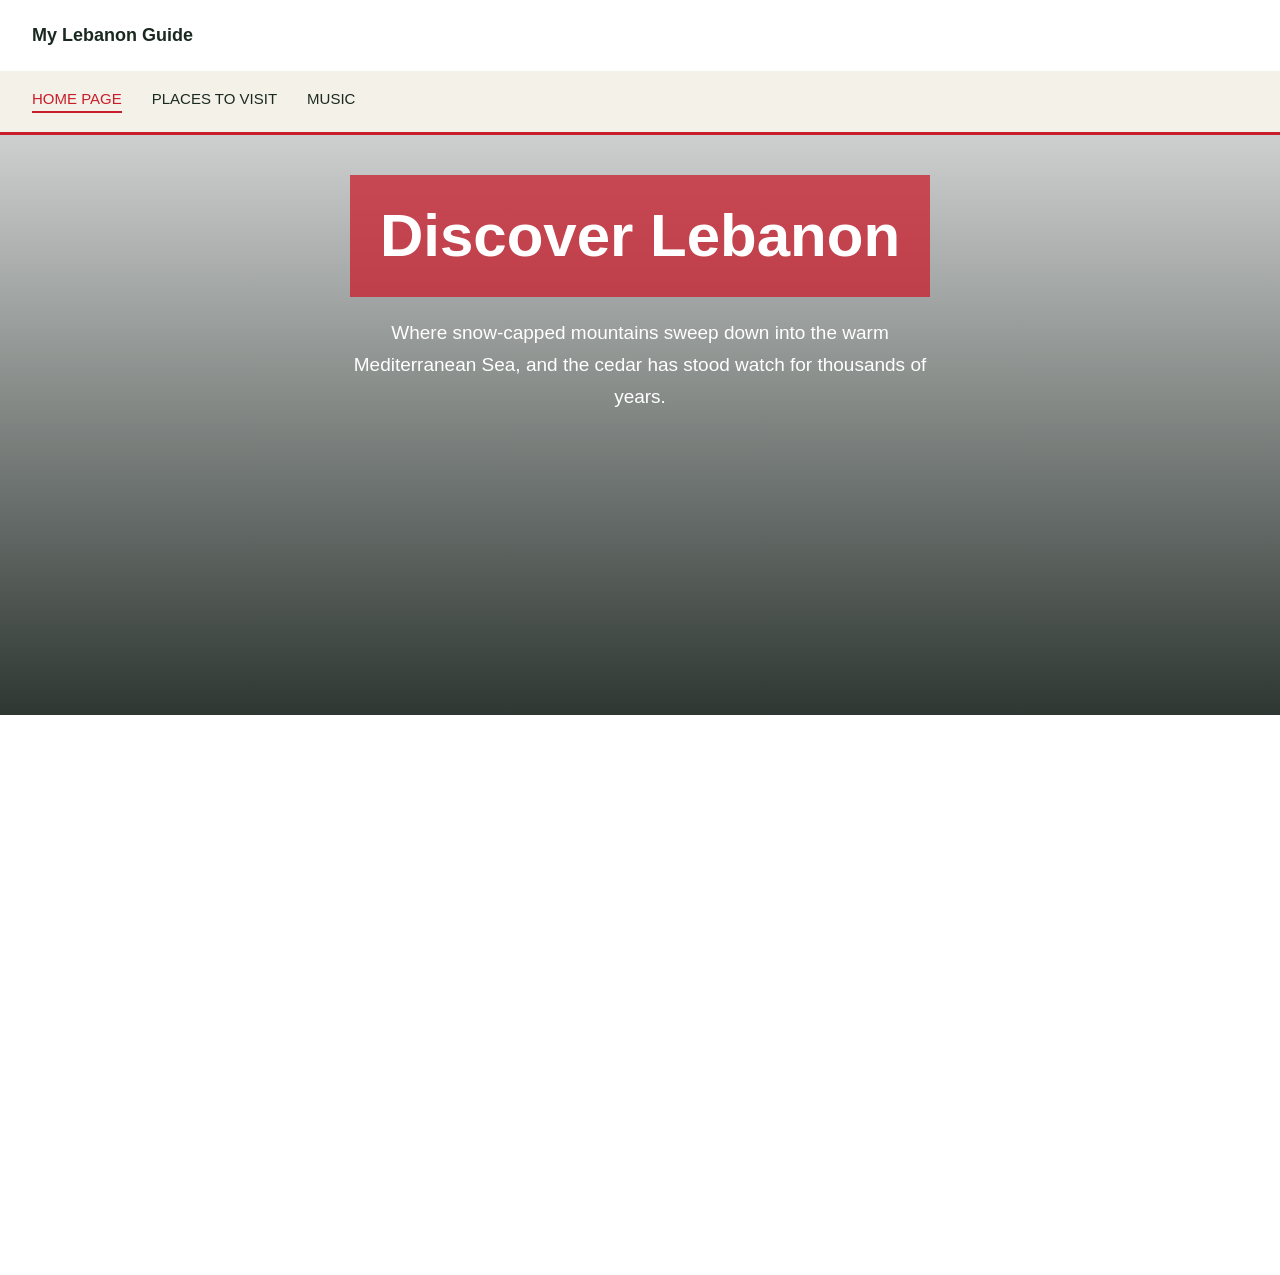
==== index.html @ 5d14b472 "Add files via upload" ====
<!DOCTYPE html>
<html lang="en">
<head>
    <meta charset="UTF-8">
    <meta name="viewport" content="width=device-width, initial-scale=1.0">
    <title>Document</title>
    <link rel="stylesheet" href="style.css">
</head>
<body>
    <p>My Lebanon Guide</p>
    <header>
        <nav>
            <ul>
                <li><a href="home.html" class="active">HOME PAGE</a></li>
                <li><a href="attraction.html">PLACES TO VISIT</a></li>
                <li><a href="music.html">MUSIC</a></li>
            </ul>
        </nav>
    </header>
    <section>
        <h1>Discover Lebanon</h1>
        <p>Where snow-capped mountains sweep down into the warm
        Mediterranean Sea, and the cedar has stood watch for thousands of years.</p>
    </section>
    <main>
         <iframe src="https://www.youtube.com/embed/Df6OrUAhQj4"
                title="A short film about Lebanon"
                allow="accelerometer; autoplay; clipboard-write; encrypted-media; gyroscope; picture-in-picture"
                allowfullscreen></iframe>
    </main>
</body>
</html>
---- style.css ----
body {
  margin: 0;
  font-family: Arial, Helvetica, sans-serif;
  color: #1b2a20;
  line-height: 1.7;
}

body > p {
  padding: 20px 32px;
  margin: 0;
  font-weight: bold;
  font-size: 18px;
}


header {
  background-color: #f4f1e8;
  border-bottom: 3px solid #c81e2c;
}

header ul {
  list-style: none;
  display: flex;
  gap: 30px;
  margin: 0;
  padding: 14px 32px 20px 32px;
}

header a {
  color: #1b2a20;
  text-decoration: none;
  font-size: 15px;
  padding-bottom: 4px;
  border-bottom: 2px solid transparent;
}

header a:hover,
header a.active {
  color: #c81e2c;
  border-bottom: 2px solid #c81e2c;
}


section {
  background-image: linear-gradient(rgba(10,20,15,0.2), rgba(10,20,15,0.85)), url("hero-byblos.svg");
  background-size: cover;
  background-position: center;
  min-height: 500px;
  padding: 40px 32px;
  text-align: center;
  color: white;
}

section h1 {
  font-size: 60px;
  margin: 0 0 20px 0;
  background-color: rgba(200, 30, 44, 0.75);
  display: inline-block;
  padding: 10px 30px;
}

section p {
  font-size: 19px;
  max-width: 600px;
  margin: 0 auto;
}

/* video */
main {
  max-width: 900px;
  margin: 0 auto;
  padding: 50px 32px;
}

iframe {
  width: 100%;
  height: 460px;
  border: none;
  display: block;
}


main article {
  padding: 24px 0;
  border-top: 1px solid #ddd;
}

main article:first-child {
  border-top: none;
  padding-top: 0;
}

main article h2 {
  font-size: 26px;
  margin: 0 0 8px 0;
  color: #163821;
}

main article p {
  margin: 0;
  max-width: 700px;
}
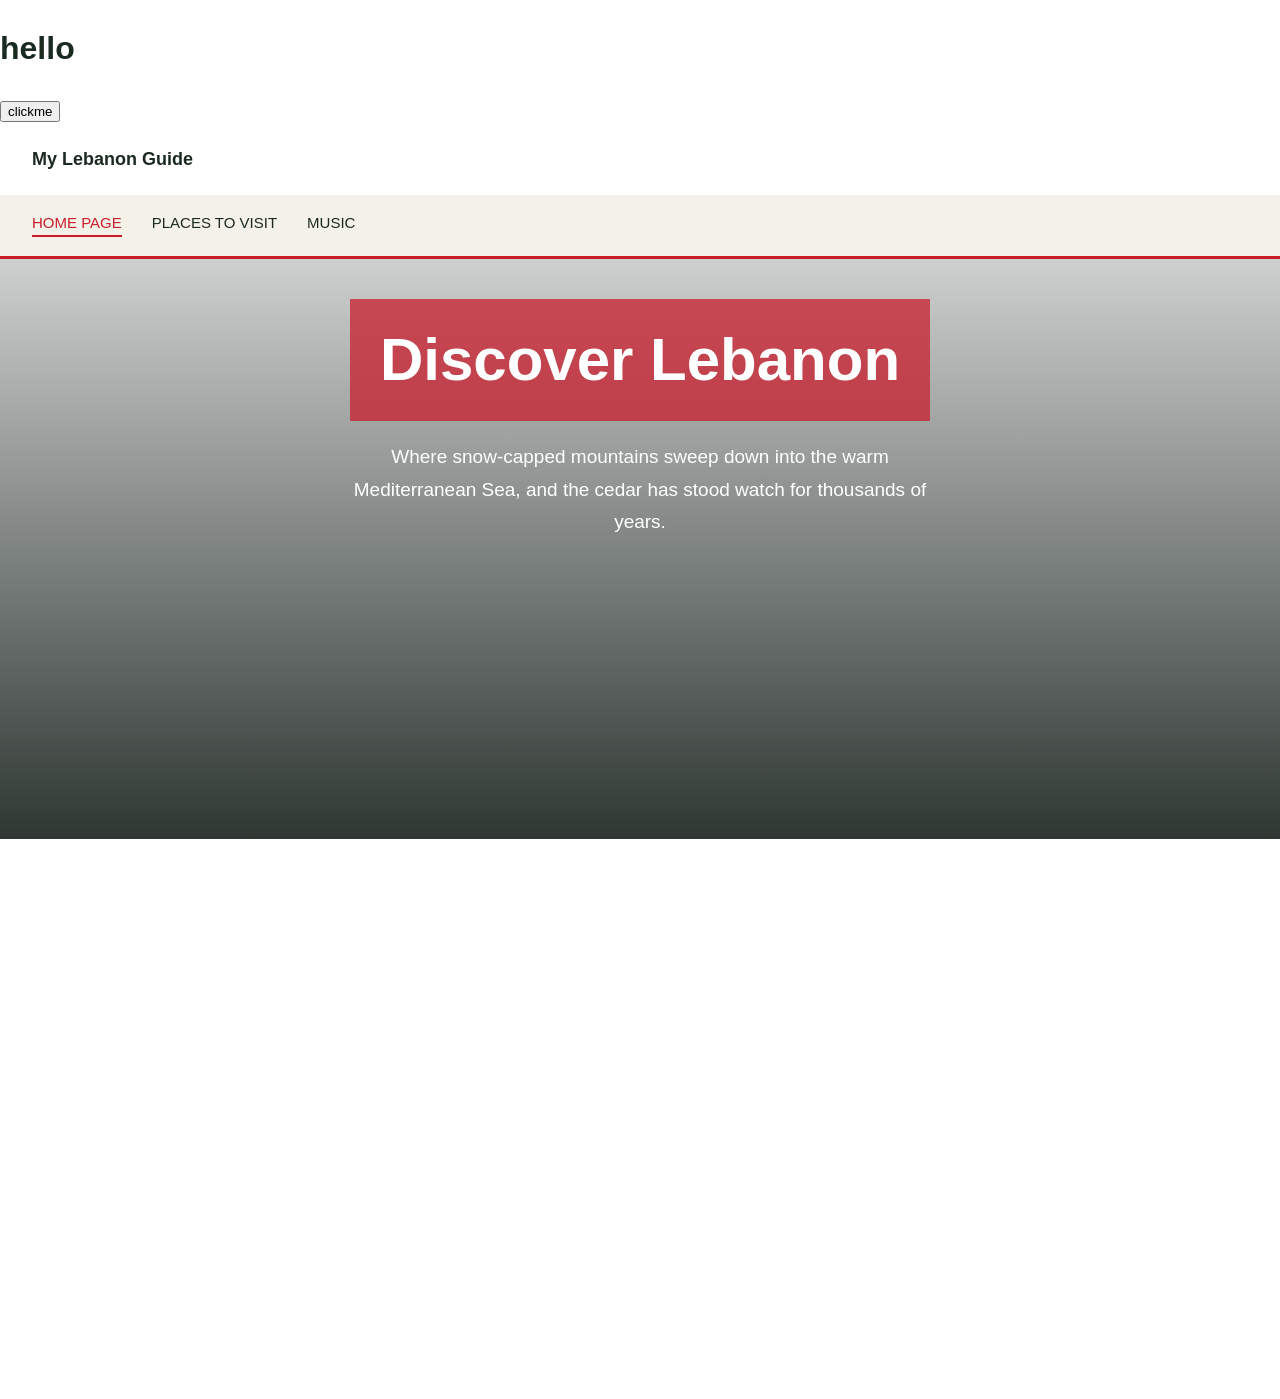
==== commit 652b9bb7: "Add files via upload" ====
--- a/index.html
+++ b/index.html
@@ -7,6 +7,9 @@
     <link rel="stylesheet" href="style.css">
 </head>
 <body>
+    <div id="preloader"></div>
+    <h1 id="test">hello</h1>
+    <button id="btn" >clickme</button>
     <p>My Lebanon Guide</p>
     <header>
         <nav>
@@ -28,6 +31,14 @@
                 allow="accelerometer; autoplay; clipboard-write; encrypted-media; gyroscope; picture-in-picture"
                 allowfullscreen></iframe>
     </main>
+    <script>
+        document.getElementById("btn").addEventListener("click",function(){
+            document.getElementById("test").innerHTML="heyy"
+        })
+    window.addEventListener("load",function(){
+        document.getElementById("preloader").style.display="none"
+    })
+    </script>
 </body>
 </html>
 
--- a/style.css
+++ b/style.css
@@ -100,5 +100,11 @@
   margin: 0;
   max-width: 700px;
 }
+#preloader{
+    background: #c81e2c url("Flag_of_Lebanon.gif") no-repeat center center;
+    width: 100%;
+    height: 100%;
+    position: fixed;
+    background-size: 100%;
+}
 
-
